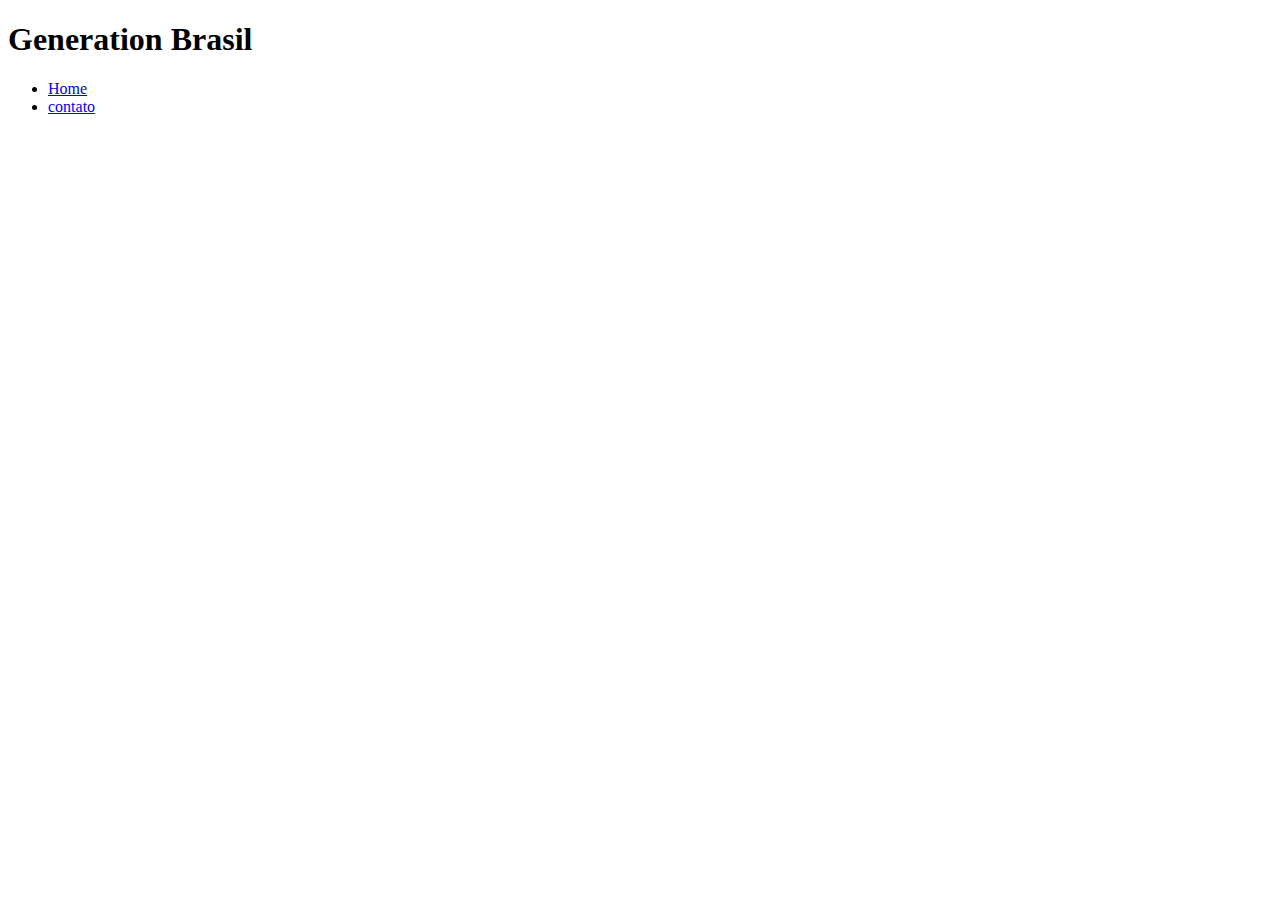
==== index.html @ 7fc41d33 "Criação da estrutura HTML do header" ====
<!DOCTYPE html>
<html lang="pt-br">
	<head>
		<meta charset="UTF-8" />
		<meta name="viewport" content="width=device-width, initial-scale=1.0" />
		<meta name="description" content="Projeto Portfólio" />
		<meta name="author" content="Generation Brasil" />
		<meta name="keywords" content="HTML, CSS, JavaScript" />
		 <link rel="icon" type="image/svg" href="./assets/img/favicon.svg" />
		<title>Meu Perfil</title>
	</head>
	<body>
		<header>
			<div id="header_cotent"> 
				<div id="titulo">
					<h1>Generation Brasil</h1>
				</div>
				<div id="menu">
					<nav>
						<ul>
							<li>
								<a href="index.html">Home</a>
							</li>
							<li>
								<a href="contato.html">contato</a>
							</li>
						</ul>
					</nav>

				</div>
			</div>
            
        </header>

		<main>

        </main>

		<footer>

        </footer>
        
	</body>
</html>
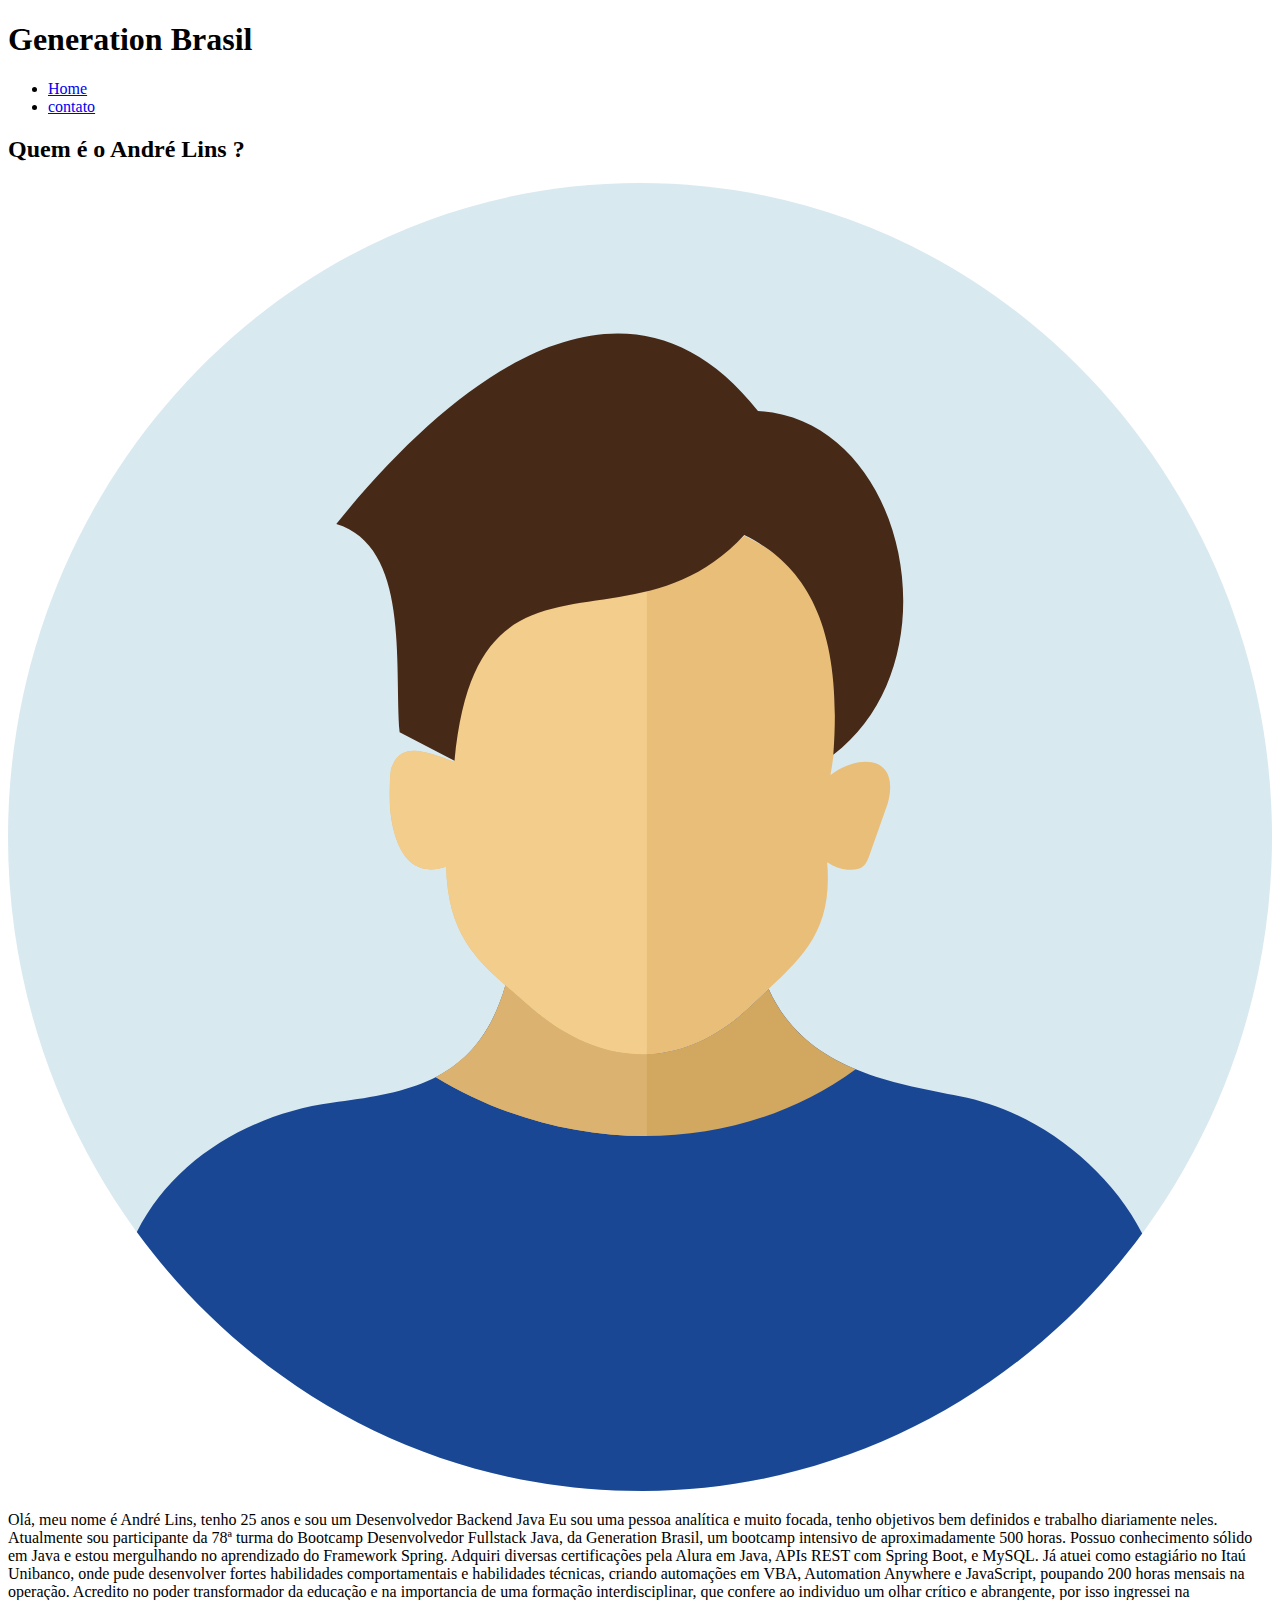
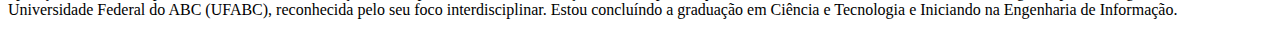
==== commit 9f76a47d: "Estruturação do conteudo principal, seção 'About'" ====
--- a/index.html
+++ b/index.html
@@ -1,44 +1,71 @@
 <!DOCTYPE html>
 <html lang="pt-br">
-	<head>
-		<meta charset="UTF-8" />
-		<meta name="viewport" content="width=device-width, initial-scale=1.0" />
-		<meta name="description" content="Projeto Portfólio" />
-		<meta name="author" content="Generation Brasil" />
-		<meta name="keywords" content="HTML, CSS, JavaScript" />
-		 <link rel="icon" type="image/svg" href="./assets/img/favicon.svg" />
-		<title>Meu Perfil</title>
-	</head>
-	<body>
-		<header>
-			<div id="header_cotent"> 
-				<div id="titulo">
-					<h1>Generation Brasil</h1>
-				</div>
-				<div id="menu">
-					<nav>
-						<ul>
-							<li>
-								<a href="index.html">Home</a>
-							</li>
-							<li>
-								<a href="contato.html">contato</a>
-							</li>
-						</ul>
-					</nav>
 
-				</div>
+<head>
+	<meta charset="UTF-8" />
+	<meta name="viewport" content="width=device-width, initial-scale=1.0" />
+	<meta name="description" content="Projeto Portfólio" />
+	<meta name="author" content="Generation Brasil" />
+	<meta name="keywords" content="HTML, CSS, JavaScript" />
+	<link rel="icon" type="image/svg" href="./assets/img/favicon.svg" />
+	<title>Meu Perfil</title>
+</head>
+
+<body>
+	<header>
+		<div id="header_cotent">
+			<div id="titulo">
+				<h1>Generation Brasil</h1>
 			</div>
-            
-        </header>
+			<div id="menu">
+				<nav>
+					<ul>
+						<li>
+							<a href="index.html">Home</a>
+						</li>
+						<li>
+							<a href="contato.html">contato</a>
+						</li>
+					</ul>
+				</nav>
 
-		<main>
+			</div>
+		</div>
 
-        </main>
+	</header>
 
-		<footer>
+	<main>
+		<section id="about">
+			<h2>Quem é o André Lins ?</h2>
+			<div id="conteudo">
+				<img src="./assets/img/user_01.svg" alt="Foto do autor do site">
+				<article id="sobre_texto">
+					<p>Olá, meu nome é André Lins, tenho 25 anos e sou um Desenvolvedor Backend Java
+						Eu sou uma pessoa analítica e muito focada, tenho objetivos bem definidos e trabalho diariamente
+						neles. Atualmente sou participante da 78ª turma do Bootcamp Desenvolvedor Fullstack Java, da
+						Generation Brasil, um bootcamp intensivo de aproximadamente 500 horas. Possuo conhecimento
+						sólido em Java e estou mergulhando no aprendizado do Framework Spring. Adquiri diversas
+						certificações pela Alura em Java, APIs REST com Spring Boot, e MySQL.
+						Já atuei como estagiário no Itaú Unibanco, onde pude desenvolver fortes habilidades
+						comportamentais e habilidades técnicas, criando automações em VBA, Automation Anywhere e
+						JavaScript, poupando 200 horas mensais na operação.
+						Acredito no poder transformador da educação e na importancia de uma formação interdisciplinar,
+						que confere ao individuo um olhar crítico e abrangente, por isso ingressei na Universidade
+						Federal do ABC (UFABC), reconhecida pelo seu foco interdisciplinar. Estou concluíndo a graduação
+						em Ciência e Tecnologia e Iniciando na Engenharia de Informação.
+					</p>
+				</article>
+			</div>
+		</section>
+		<section id="video">
 
-        </footer>
-        
-	</body>
-</html>
+		</section>
+	</main>
+
+	<footer>
+
+	</footer>
+
+</body>
+
+</html>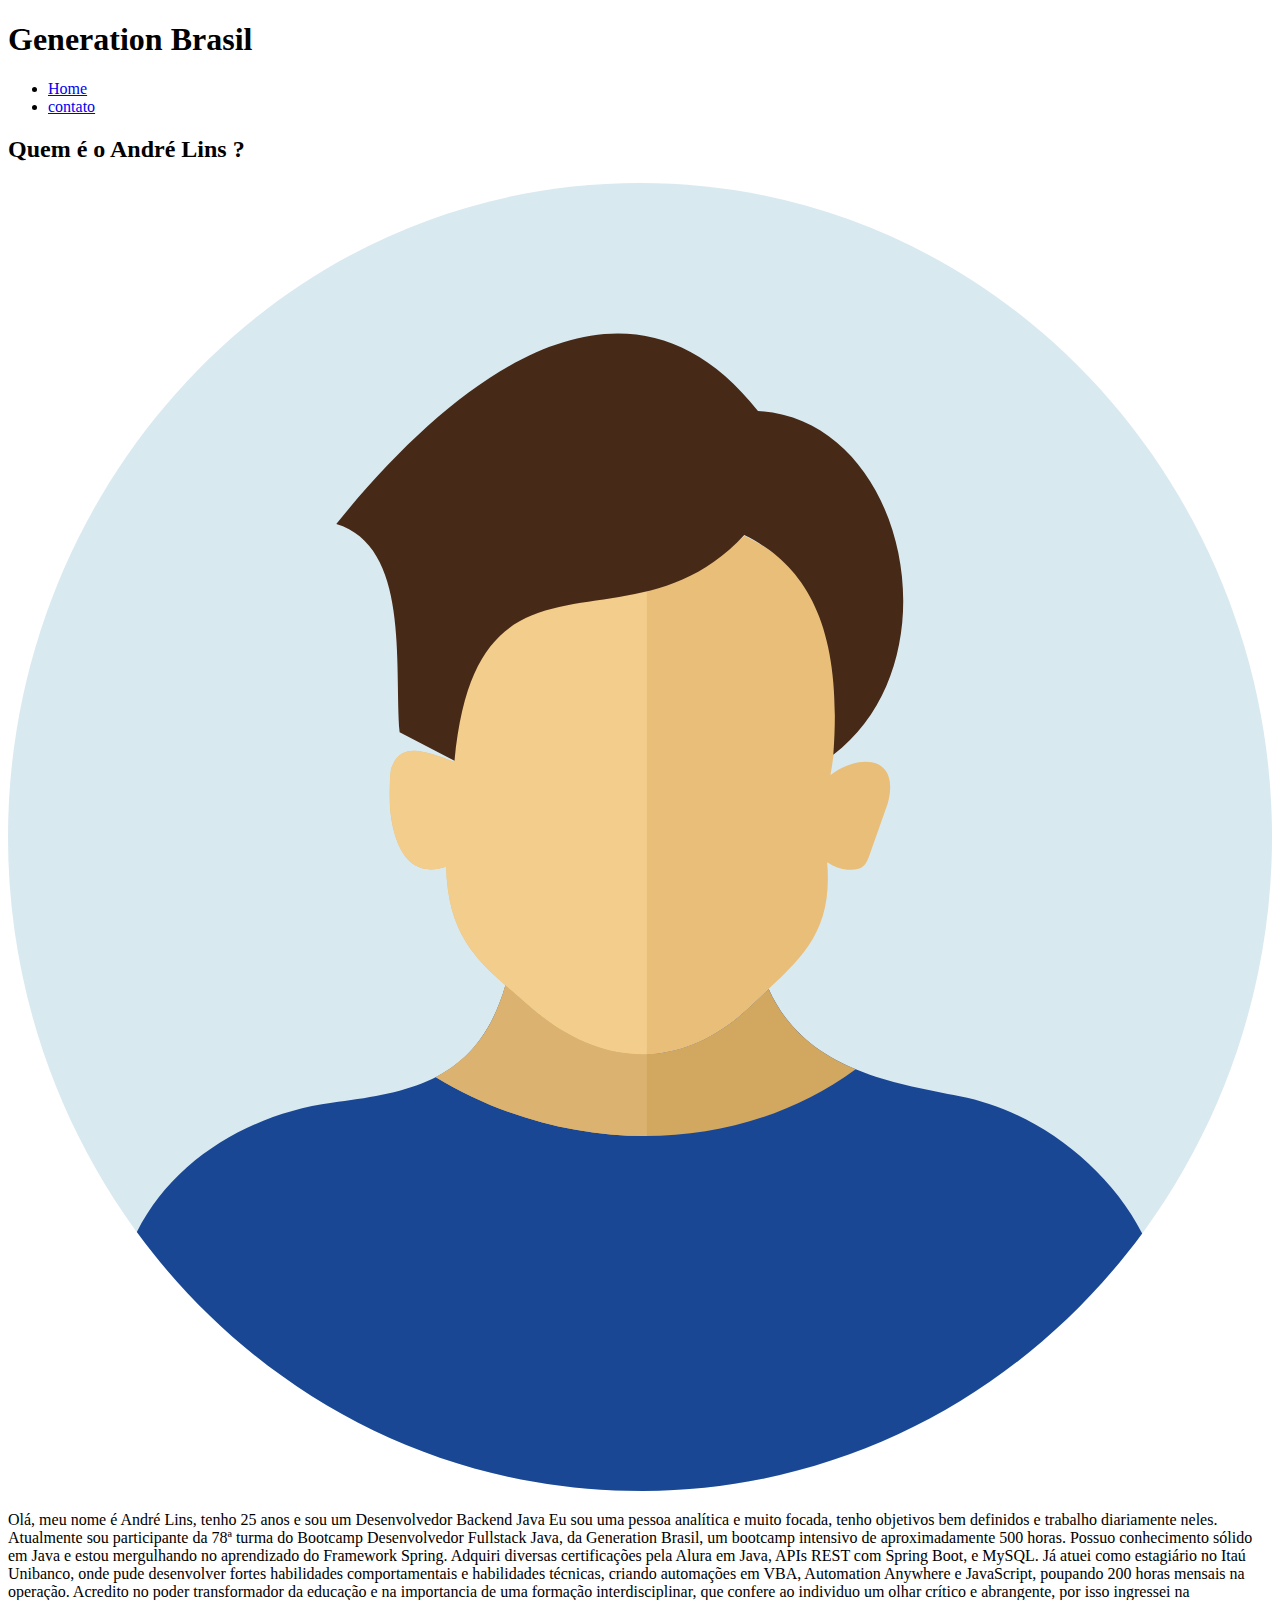
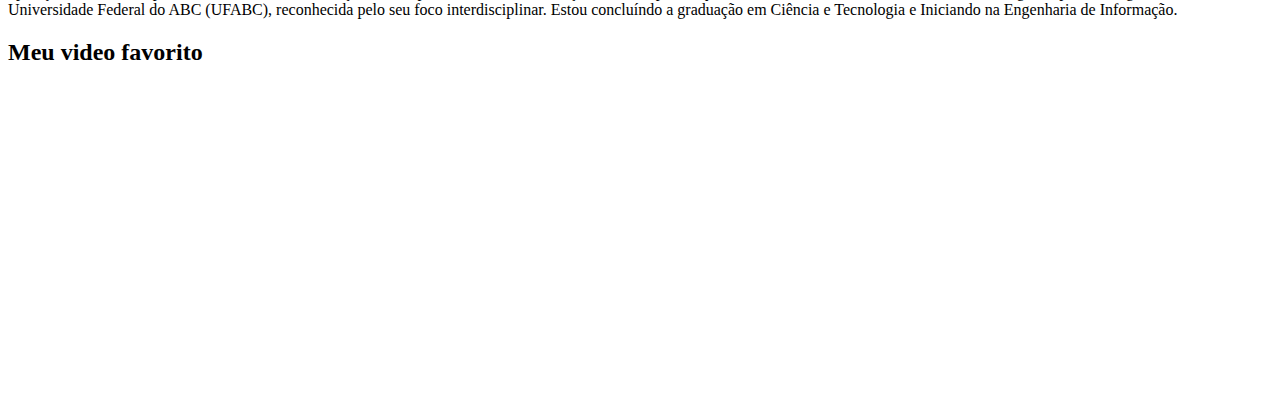
==== commit 857f2945: "Estruturação do codigo HTML referente a parte do video, no conteudo principal" ====
--- a/index.html
+++ b/index.html
@@ -58,7 +58,16 @@
 			</div>
 		</section>
 		<section id="video">
-
+			<h2>Meu video favorito</h2>
+			<div>
+				<iframe 
+					width="560" 
+					height="315"
+					src="https://www.youtube.com/embed/GFuNTV-hi9M?si=x6dL2f3cLEP75aan"
+					frameborder="0" allow="accelerometer; autoplay; encrypted-media; gyroscope; picture-in-picture"
+					allowfullscreen>
+				</iframe>
+			</div>
 		</section>
 	</main>
 
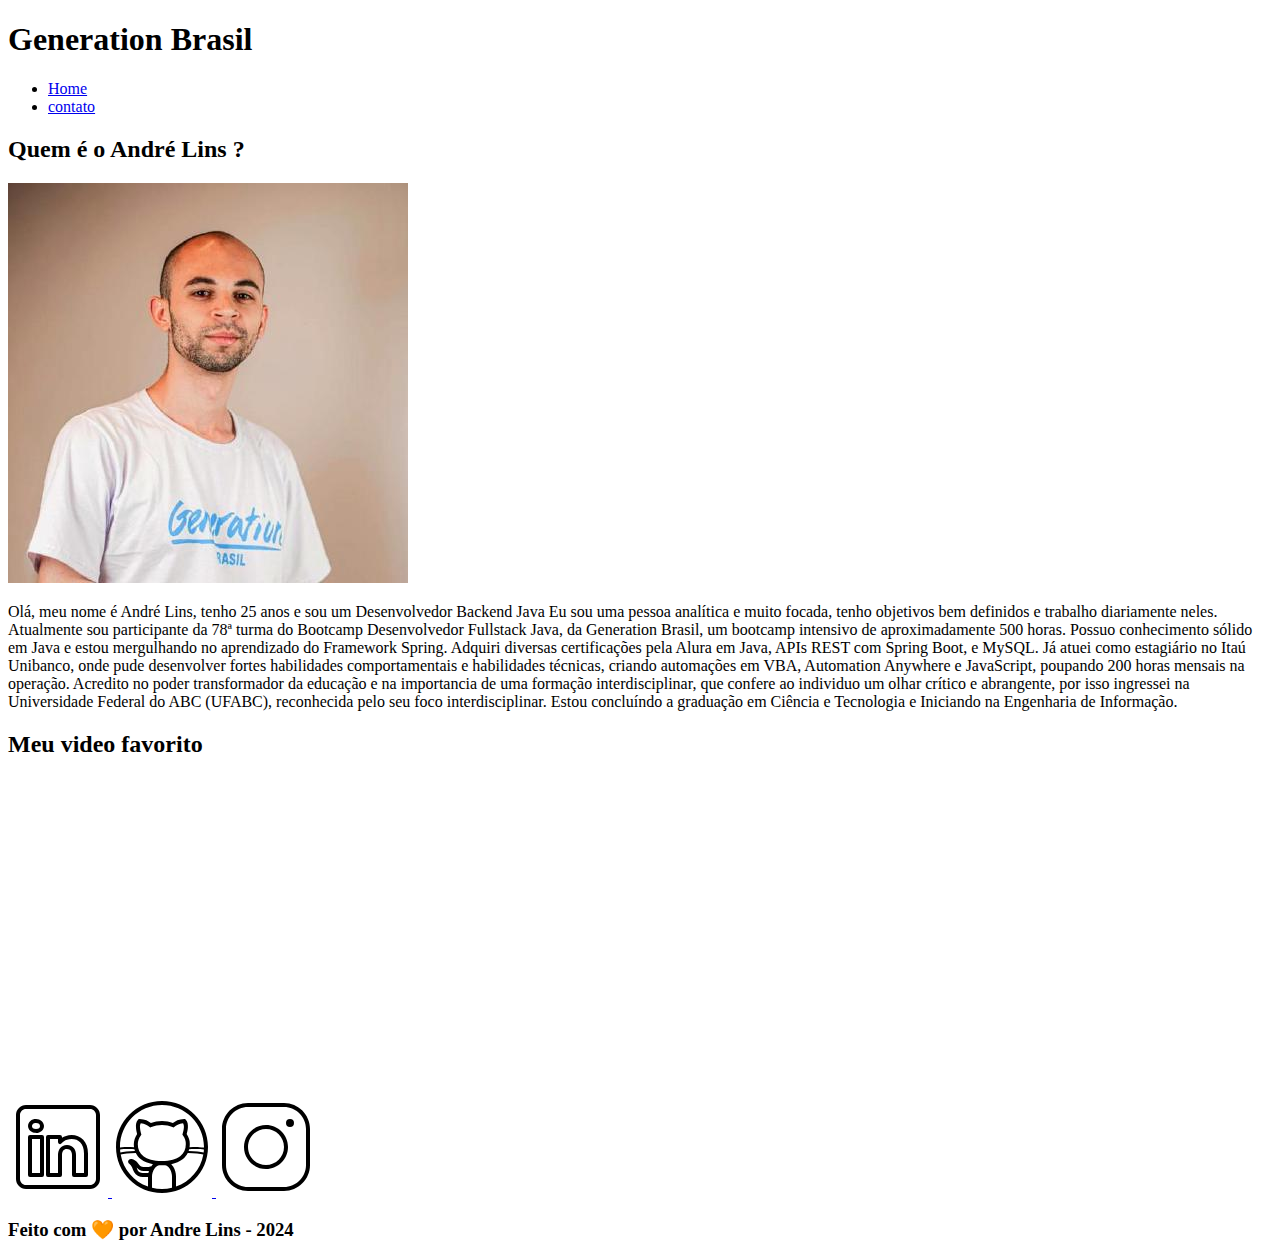
==== commit c4cbd8d8: "Estruturação do footer" ====
--- a/index.html
+++ b/index.html
@@ -38,7 +38,7 @@
 		<section id="about">
 			<h2>Quem é o André Lins ?</h2>
 			<div id="conteudo">
-				<img src="./assets/img/user_01.svg" alt="Foto do autor do site">
+				<img src="./assets/img/Andre Lins.jpg" alt="Foto do autor do site">
 				<article id="sobre_texto">
 					<p>Olá, meu nome é André Lins, tenho 25 anos e sou um Desenvolvedor Backend Java
 						Eu sou uma pessoa analítica e muito focada, tenho objetivos bem definidos e trabalho diariamente
@@ -60,10 +60,7 @@
 		<section id="video">
 			<h2>Meu video favorito</h2>
 			<div>
-				<iframe 
-					width="560" 
-					height="315"
-					src="https://www.youtube.com/embed/GFuNTV-hi9M?si=x6dL2f3cLEP75aan"
+				<iframe width="560" height="315" src="https://www.youtube.com/embed/GFuNTV-hi9M?si=x6dL2f3cLEP75aan"
 					frameborder="0" allow="accelerometer; autoplay; encrypted-media; gyroscope; picture-in-picture"
 					allowfullscreen>
 				</iframe>
@@ -72,7 +69,23 @@
 	</main>
 
 	<footer>
+		<section id="redes_sociais">
 
+			<a href="https://www.linkedin.com/in/andrelins07/">
+				<img src="assets/img/linkedin.svg" alt="LinkedIn" />
+			</a>
+			<a href="https://github.com/andrelins07">
+				<img src="assets/img/github.svg" alt="Github" />
+			</a>
+			<a href="https://www.instagram.com/andre_lins07/">
+				<img src="assets/img/instagram.svg" alt="Instagram" />
+			</a>
+
+		</section>
+
+		<h3>
+			Feito com 🧡 por Andre Lins - 2024
+		</h3>
 	</footer>
 
 </body>
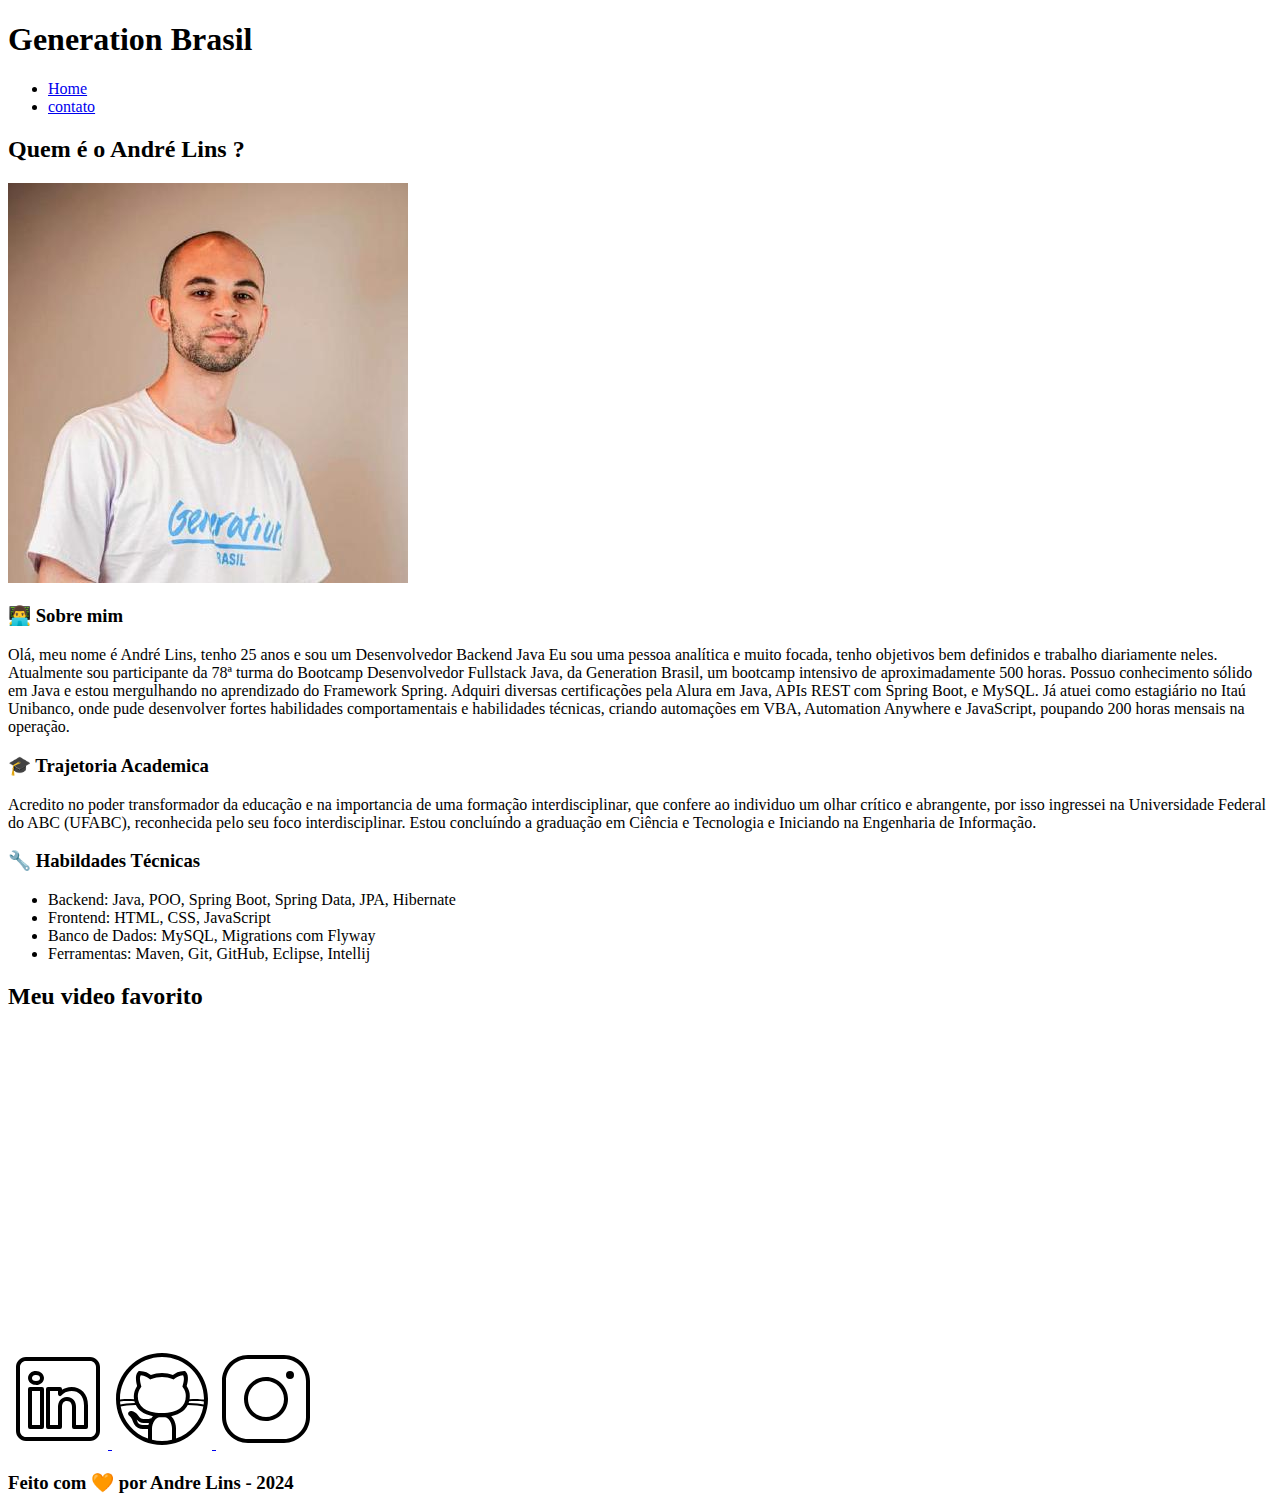
==== commit fb506de2: "Adicionando informações na parte About do conteudo principal" ====
--- a/index.html
+++ b/index.html
@@ -40,6 +40,7 @@
 			<div id="conteudo">
 				<img src="./assets/img/Andre Lins.jpg" alt="Foto do autor do site">
 				<article id="sobre_texto">
+					<h3>👨‍💻 Sobre mim</h3>
 					<p>Olá, meu nome é André Lins, tenho 25 anos e sou um Desenvolvedor Backend Java
 						Eu sou uma pessoa analítica e muito focada, tenho objetivos bem definidos e trabalho diariamente
 						neles. Atualmente sou participante da 78ª turma do Bootcamp Desenvolvedor Fullstack Java, da
@@ -49,11 +50,33 @@
 						Já atuei como estagiário no Itaú Unibanco, onde pude desenvolver fortes habilidades
 						comportamentais e habilidades técnicas, criando automações em VBA, Automation Anywhere e
 						JavaScript, poupando 200 horas mensais na operação.
+
+					<h3>🎓 Trajetoria Academica</h3>
+					<p>
 						Acredito no poder transformador da educação e na importancia de uma formação interdisciplinar,
 						que confere ao individuo um olhar crítico e abrangente, por isso ingressei na Universidade
 						Federal do ABC (UFABC), reconhecida pelo seu foco interdisciplinar. Estou concluíndo a graduação
 						em Ciência e Tecnologia e Iniciando na Engenharia de Informação.
 					</p>
+
+					<h3>🔧 Habildades Técnicas</h3>
+					<div id="habilidades_tecnicas">
+						<ul>
+							<li>
+								Backend: Java, POO, Spring Boot, Spring Data, JPA, Hibernate
+							</li>
+							<li>
+								Frontend: HTML, CSS, JavaScript
+							</li>
+							<li>
+								Banco de Dados: MySQL, Migrations com Flyway
+							</li>
+							<li>
+								Ferramentas: Maven, Git, GitHub, Eclipse, Intellij
+							</li>
+						</ul>
+					</div>
+
 				</article>
 			</div>
 		</section>
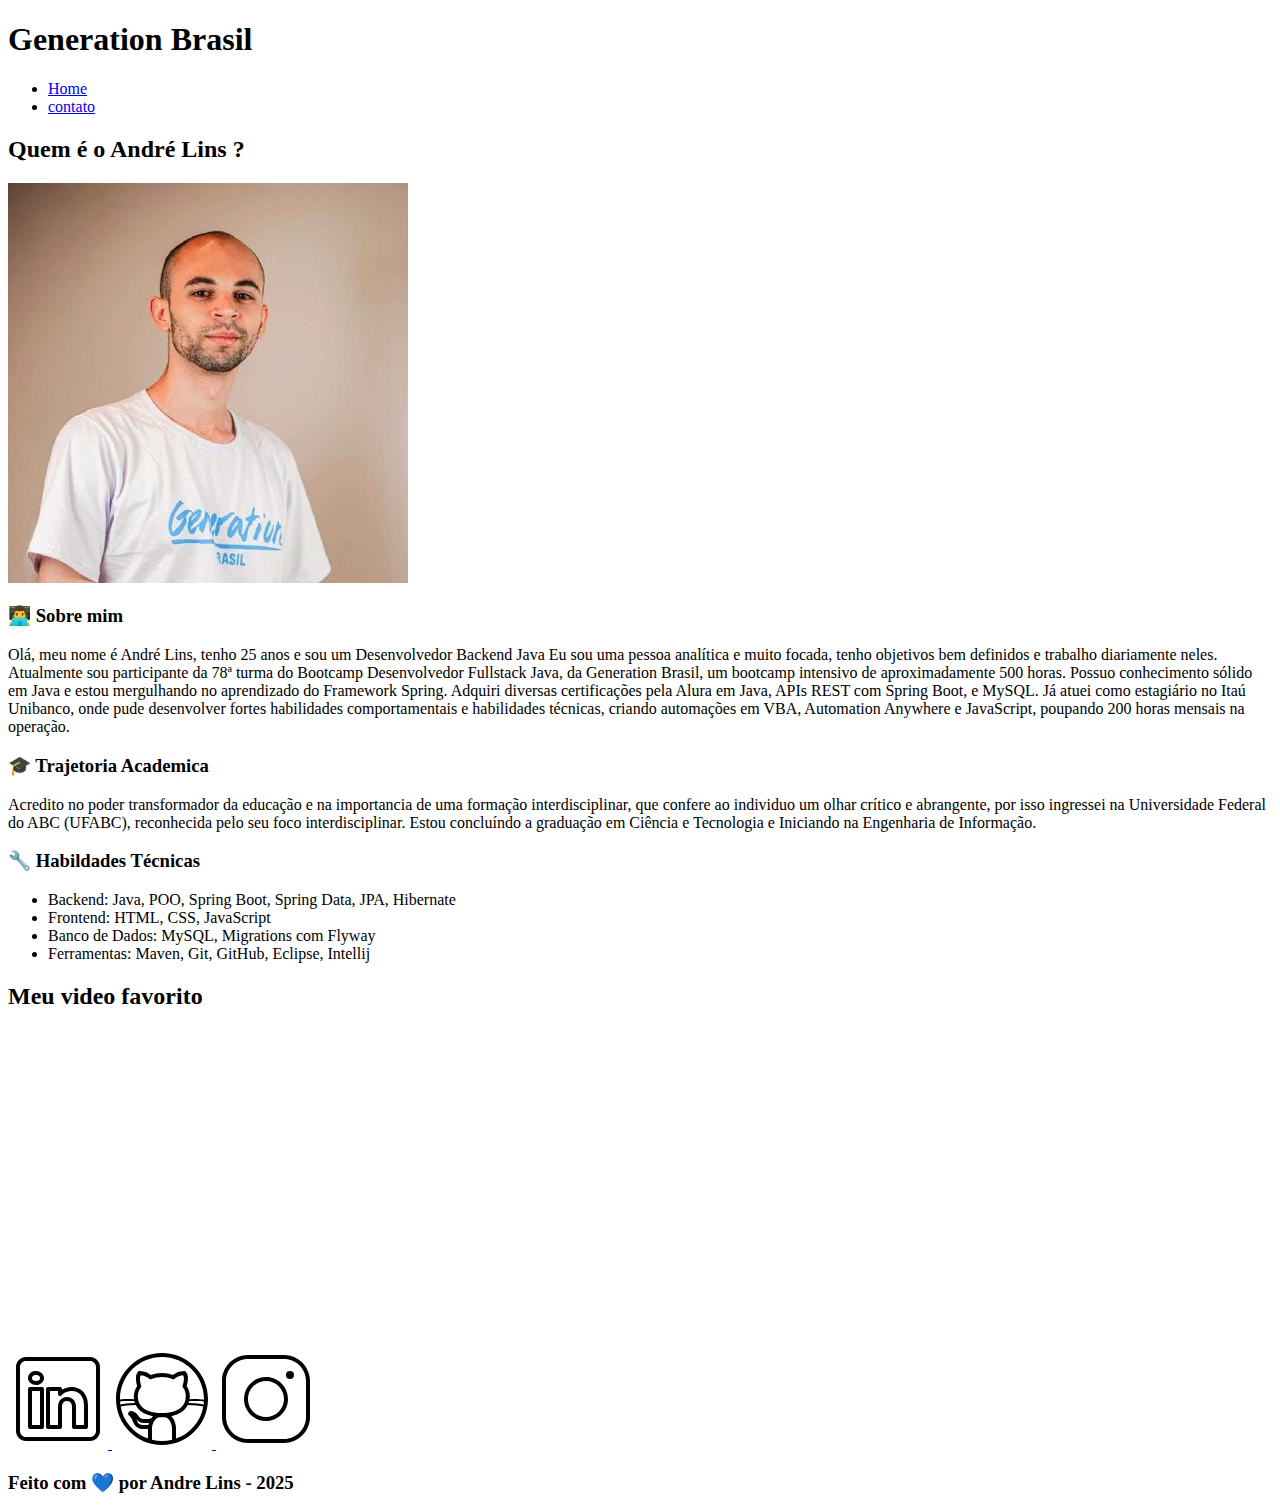
==== commit f50ce23b: "Ajuestes na identação" ====
--- a/index.html
+++ b/index.html
@@ -12,6 +12,7 @@
 </head>
 
 <body>
+	
 	<header>
 		<div id="header_cotent">
 			<div id="titulo">
@@ -38,9 +39,13 @@
 		<section id="about">
 			<h2>Quem é o André Lins ?</h2>
 			<div id="conteudo">
+
 				<img src="./assets/img/Andre Lins.jpg" alt="Foto do autor do site">
+
 				<article id="sobre_texto">
+
 					<h3>👨‍💻 Sobre mim</h3>
+
 					<p>Olá, meu nome é André Lins, tenho 25 anos e sou um Desenvolvedor Backend Java
 						Eu sou uma pessoa analítica e muito focada, tenho objetivos bem definidos e trabalho diariamente
 						neles. Atualmente sou participante da 78ª turma do Bootcamp Desenvolvedor Fullstack Java, da
@@ -52,6 +57,7 @@
 						JavaScript, poupando 200 horas mensais na operação.
 
 					<h3>🎓 Trajetoria Academica</h3>
+
 					<p>
 						Acredito no poder transformador da educação e na importancia de uma formação interdisciplinar,
 						que confere ao individuo um olhar crítico e abrangente, por isso ingressei na Universidade
@@ -60,6 +66,7 @@
 					</p>
 
 					<h3>🔧 Habildades Técnicas</h3>
+
 					<div id="habilidades_tecnicas">
 						<ul>
 							<li>
@@ -79,7 +86,9 @@
 
 				</article>
 			</div>
+
 		</section>
+
 		<section id="video">
 			<h2>Meu video favorito</h2>
 			<div>
@@ -89,9 +98,11 @@
 				</iframe>
 			</div>
 		</section>
+
 	</main>
 
 	<footer>
+
 		<section id="redes_sociais">
 
 			<a href="https://www.linkedin.com/in/andrelins07/">
@@ -107,7 +118,7 @@
 		</section>
 
 		<h3>
-			Feito com 🧡 por Andre Lins - 2024
+			Feito com 💙 por Andre Lins - 2025
 		</h3>
 	</footer>
 
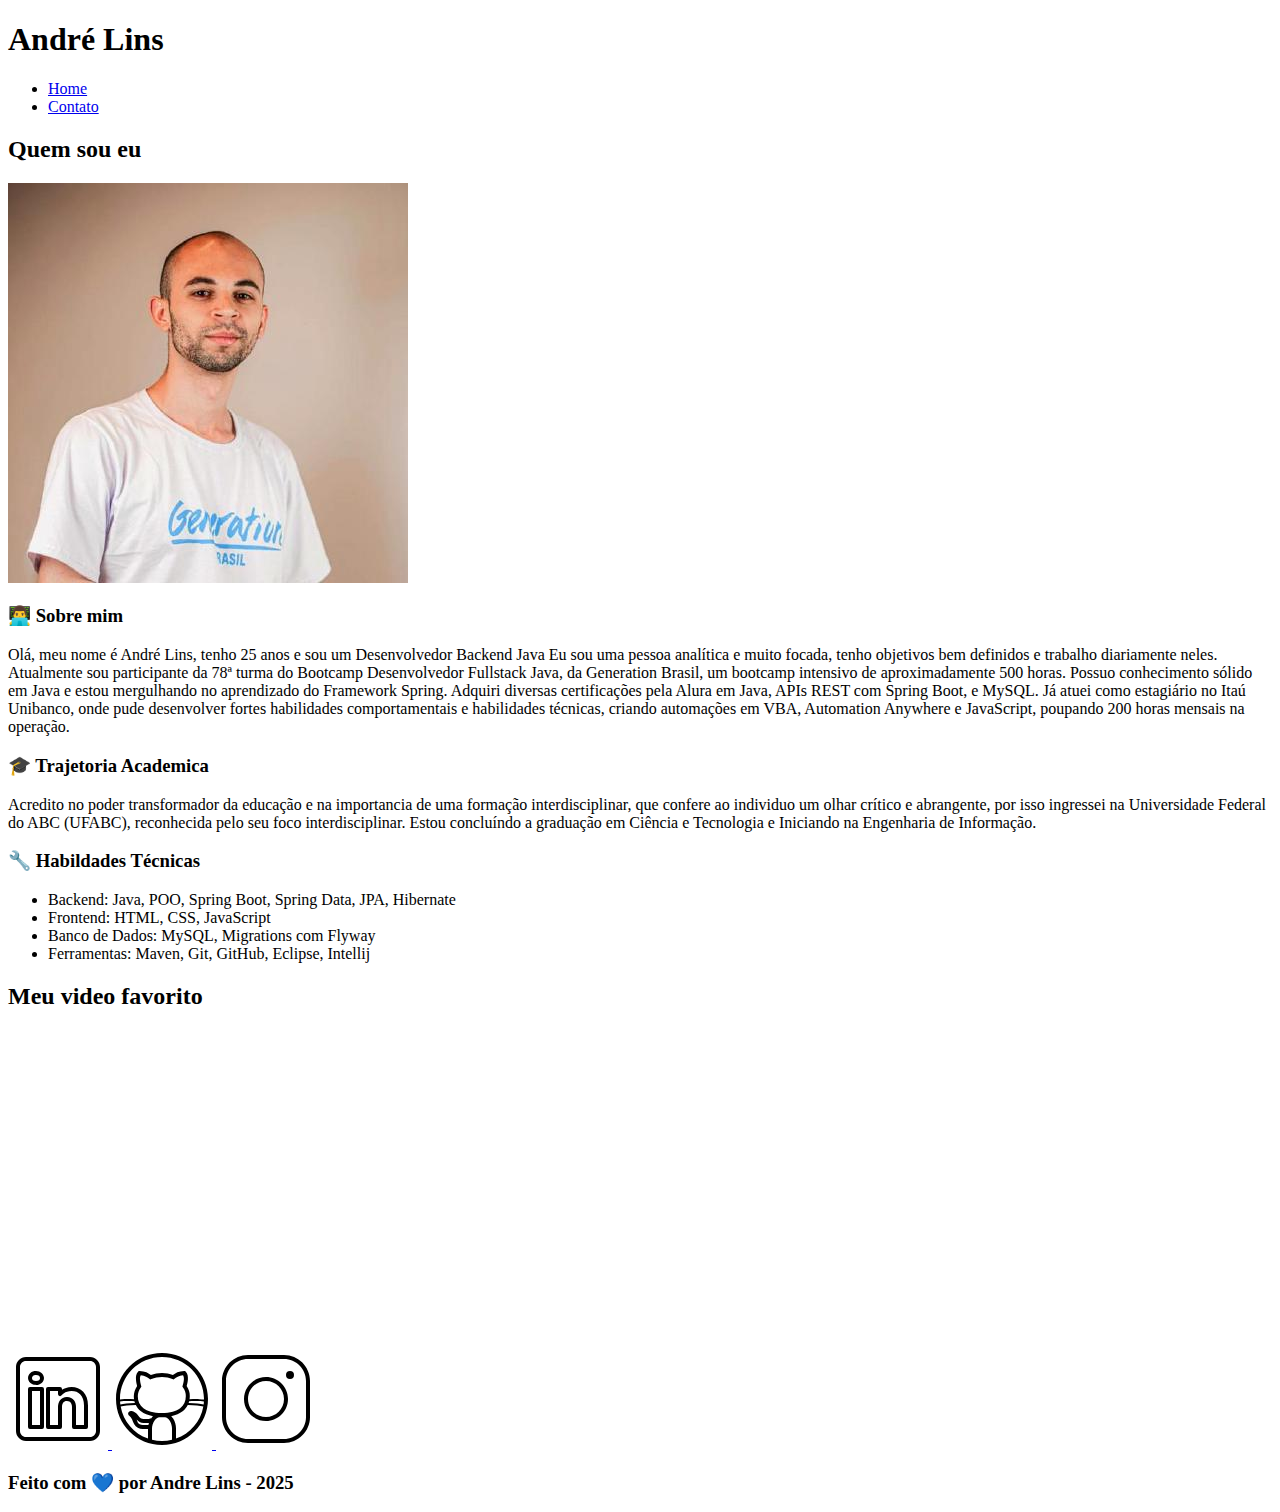
==== commit cbb1aa5e: "Alteracao do titulo da pagina" ====
--- a/index.html
+++ b/index.html
@@ -12,11 +12,11 @@
 </head>
 
 <body>
-	
+
 	<header>
 		<div id="header_cotent">
 			<div id="titulo">
-				<h1>Generation Brasil</h1>
+				<h1>André Lins</h1>
 			</div>
 			<div id="menu">
 				<nav>
@@ -25,7 +25,7 @@
 							<a href="index.html">Home</a>
 						</li>
 						<li>
-							<a href="contato.html">contato</a>
+							<a href="contato.html">Contato</a>
 						</li>
 					</ul>
 				</nav>
@@ -37,7 +37,7 @@
 
 	<main>
 		<section id="about">
-			<h2>Quem é o André Lins ?</h2>
+			<h2>Quem sou eu</h2>
 			<div id="conteudo">
 
 				<img src="./assets/img/Andre Lins.jpg" alt="Foto do autor do site">
